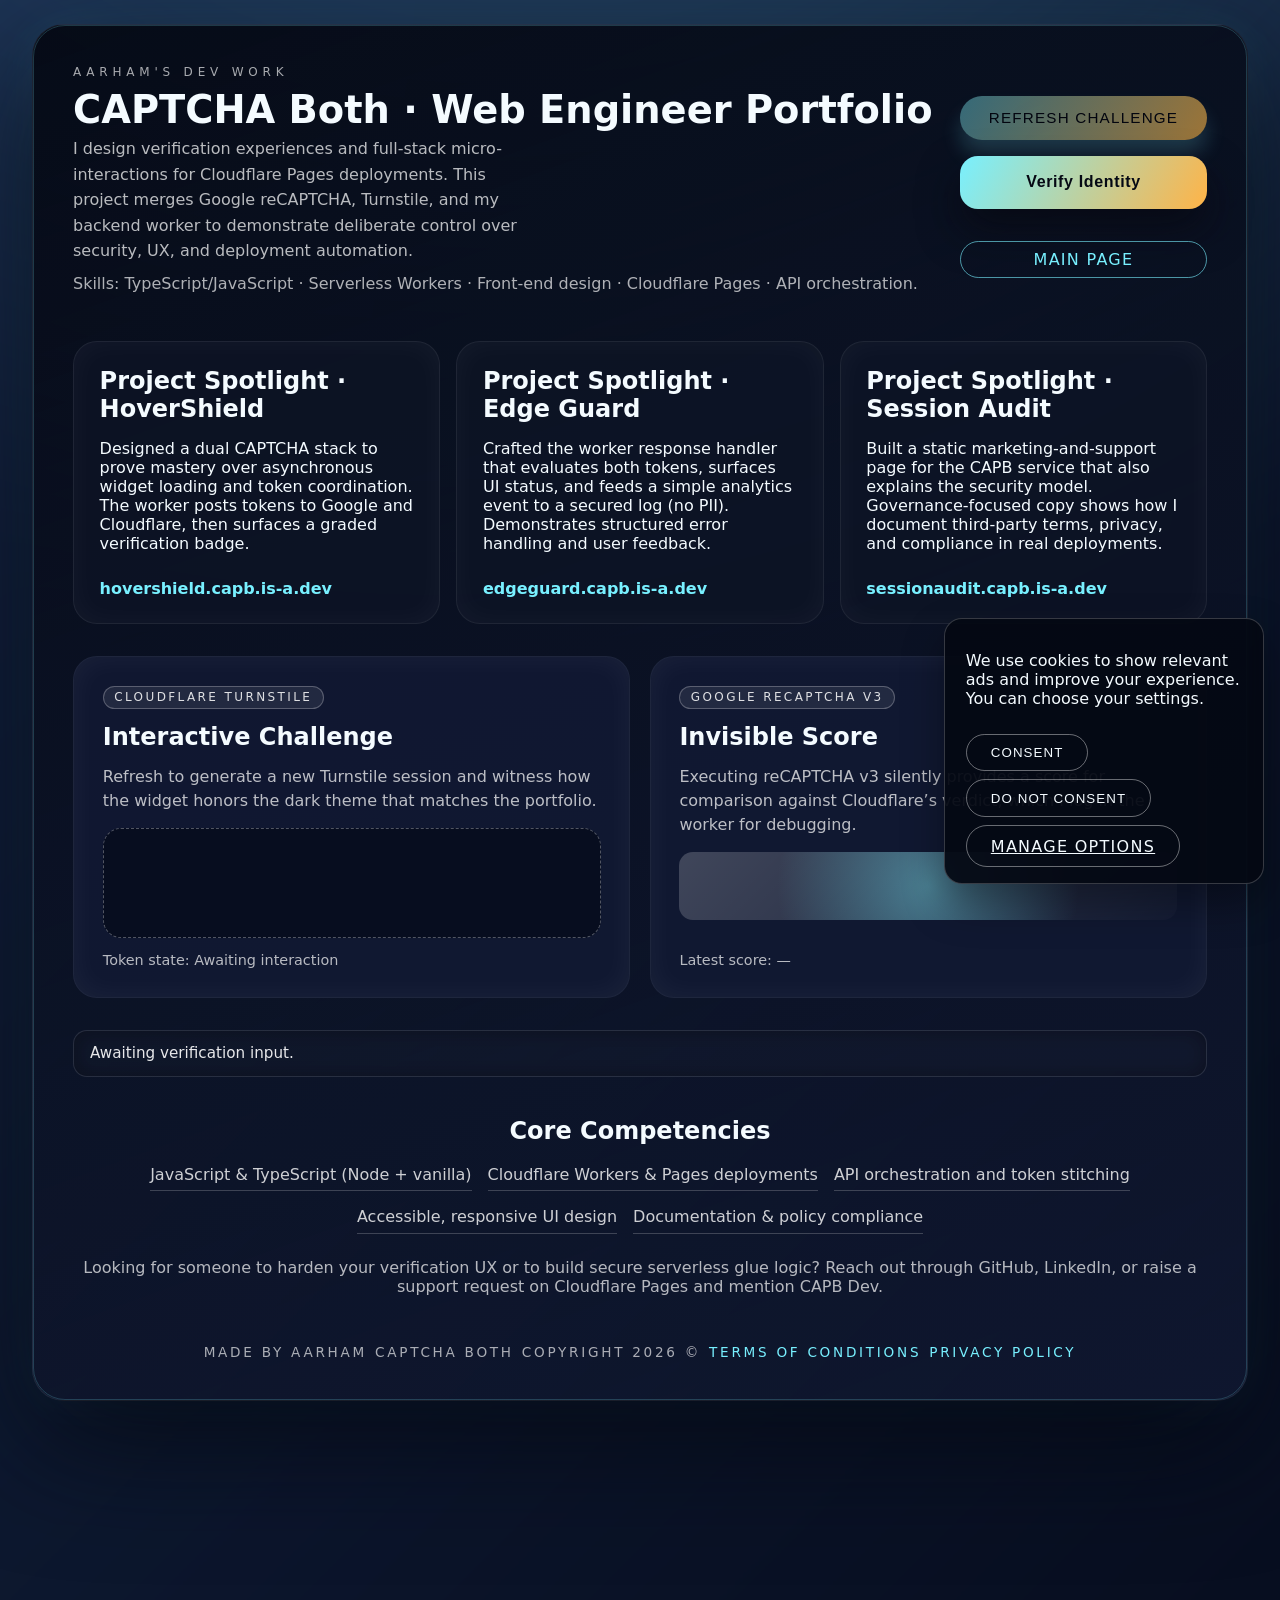
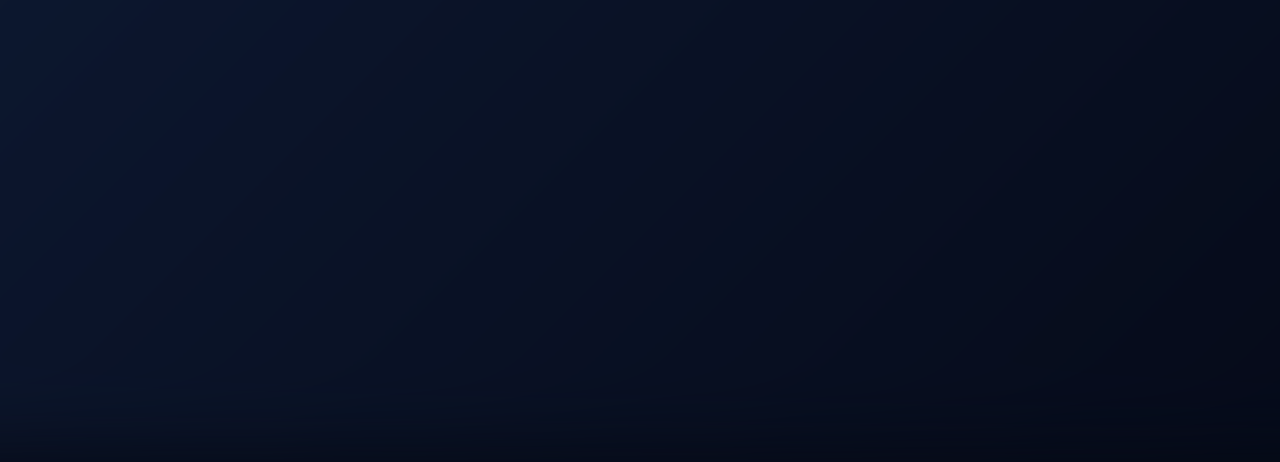
==== captcha-both/index.html @ 3147a65a "Add files via upload" ====
<!DOCTYPE html>
<html lang="en">
<head>
  <meta charset="UTF-8">
  <meta name="viewport" content="width=device-width, initial-scale=1.0">
  <meta name="google-site-verification" content="TSkqSto0ngoAHLoH8UAS4XFuT3TSvKH3284dO1LXNNM" />
  <meta name="google-adsense-account" content="ca-pub-5995683832318241">

  <!-- Meta description for Google -->
  <meta name="description" content="CAPTCHA Both — Combined CAPTCHA portfolio using Google reCAPTCHA & Cloudflare Turnstile.">

  <!-- Ensure Google indexes the page -->
  <meta name="robots" content="index, follow">

  <!-- Your site title -->
  <title>CAPTCHA Both</title>

  <!-- Structured data to tell Google the site name & publisher -->
  <script type="application/ld+json">
  {
    "@context": "https://schema.org",
    "@type": "WebSite",
    "name": "CAPTCHA Both",
    "url": "https://capb.pages.dev",
    "description": "CAPTCHA Both — Combined CAPTCHA portfolio using Google reCAPTCHA & Cloudflare Turnstile.",
    "publisher": {
      "@type": "Organization",
      "name": "CAPTCHA Both",
      "logo": {
        "@type": "ImageObject",
        "url": "https://capb.pages.dev/path-to-your-logo.png"
      }
    }
  }
  </script>

  <link rel="stylesheet" href="functions/styles.css">

  <!-- Google reCAPTCHA v3 -->
  <script src="https://www.google.com/recaptcha/api.js?render=6LeRLJ8sAAAAAA6jkHFY29brzKRXYFgcIZKvDVpL"></script>

  <!-- Cloudflare Turnstile -->
  <script src="https://challenges.cloudflare.com/turnstile/v0/api.js" async defer></script>
</head>
<body>
  <div class="app-shell">
    <header class="hero">
      <div>
        <p class="hero__eyebrow">AARHAM'S DEV WORK</p>
        <h1>CAPTCHA Both · Web Engineer Portfolio</h1>
        <p class="hero__subhead">
          I design verification experiences and full-stack micro-interactions for Cloudflare Pages deployments. This project merges Google reCAPTCHA, Turnstile, and my backend worker to demonstrate deliberate control over security, UX, and deployment automation.
        </p>
        <p class="hero__body">
          Skills: TypeScript/JavaScript · Serverless Workers · Front-end design · Cloudflare Pages · API orchestration.
        </p>
      </div>
      <div class="hero__cta">
        <button id="refreshBtn" class="hero__button">Refresh Challenge</button>
        <button id="verifyBtn" class="primary-button">Verify Identity</button>
        <a class="main-page-btn" href="index.html" aria-disabled="true" tabindex="-1">Main Page</a>
      </div>
    </header>

    <section class="portfolio">
      <article class="portfolio__card">
        <h2>Project Spotlight · HoverShield</h2>
        <p>
          Designed a dual CAPTCHA stack to prove mastery over asynchronous widget loading and token coordination. The worker posts tokens to Google and Cloudflare, then surfaces a graded verification badge.
        </p>
        <a class="portfolio__link" href="https://hovershield.capb.is-a.dev" target="_blank" rel="noreferrer noopener">hovershield.capb.is-a.dev</a>
      </article>
      <article class="portfolio__card">
        <h2>Project Spotlight · Edge Guard</h2>
        <p>
          Crafted the worker response handler that evaluates both tokens, surfaces UI status, and feeds a simple analytics event to a secured log (no PII). Demonstrates structured error handling and user feedback.
        </p>
        <a class="portfolio__link" href="https://edgeguard.capb.is-a.dev" target="_blank" rel="noreferrer noopener">edgeguard.capb.is-a.dev</a>
      </article>
      <article class="portfolio__card">
        <h2>Project Spotlight · Session Audit</h2>
        <p>
          Built a static marketing-and-support page for the CAPB service that also explains the security model. Governance-focused copy shows how I document third-party terms, privacy, and compliance in real deployments.
        </p>
        <a class="portfolio__link" href="https://sessionaudit.capb.is-a.dev" target="_blank" rel="noreferrer noopener">sessionaudit.capb.is-a.dev</a>
      </article>
    </section>

    <section class="card-grid">
      <article class="captcha-card card--turnstile">
        <div class="card__badge">Cloudflare Turnstile</div>
        <h2>Interactive Challenge</h2>
        <p class="card__desc">
          Refresh to generate a new Turnstile session and witness how the widget honors the dark theme that matches the portfolio.
        </p>
        <div id="turnstile-target" class="turnstile-placeholder"></div>
        <p class="card__status">
          Token state: <span id="turnstile-status">Awaiting interaction</span>
        </p>
      </article>

      <article class="captcha-card card--recaptcha">
        <div class="card__badge">Google reCAPTCHA v3</div>
        <h2>Invisible Score</h2>
        <p class="card__desc">
          Executing reCAPTCHA v3 silently provides a score for comparison against Cloudflare’s verdict, which I log in the worker for debugging.
        </p>
        <div class="recaptcha-pulse" aria-hidden="true"></div>
        <p class="card__status">
          Latest score: <span id="google-score">—</span>
        </p>
      </article>
    </section>

    <div id="metaStatus" class="status-panel" data-state="neutral">Awaiting verification input.</div>

    <section class="skills">
      <h2>Core Competencies</h2>
      <ul>
        <li>JavaScript &amp; TypeScript (Node + vanilla)</li>
        <li>Cloudflare Workers &amp; Pages deployments</li>
        <li>API orchestration and token stitching</li>
        <li>Accessible, responsive UI design</li>
        <li>Documentation &amp; policy compliance</li>
      </ul>
    </section>

    <section class="contact">
      <p>
        Looking for someone to harden your verification UX or to build secure serverless glue logic? Reach out through GitHub, LinkedIn, or raise a support request on Cloudflare Pages and mention CAPB Dev.
      </p>
    </section>

    <section class="cookie-banner" id="cookieBanner">
      <div class="cookie-content">
        <p>
          We use cookies to show relevant ads and improve your experience. You can choose your settings.
        </p>
        <div class="cookie-actions">
          <button id="cookieAccept" class="ghost-button">Consent</button>
          <button id="cookieDeny" class="ghost-button">Do not consent</button>
          <a class="ghost-button" href="legal.html#privacy" target="_blank" rel="noreferrer noopener">Manage options</a>
        </div>
      </div>
    </section>

    <footer class="footer">
      <span>Made By Aarham</span>
      <span>CAPTCHA Both</span>
      <span>Copyright 2026 ©</span>
      <a href="legal.html#terms">Terms of Conditions</a>
      <a href="legal.html#privacy">Privacy Policy</a>
    </footer>
  </div>

  <script type="text/javascript">
    var infolinks_pid = 3444647;
    var infolinks_wsid = 0;
  </script>
  <script type="text/javascript" src="http://resources.infolinks.com/js/infolinks_main.js"></script>
  <script>
    const refreshBtn = document.getElementById('refreshBtn');
    const verifyBtn = document.getElementById('verifyBtn');
    const statusPanel = document.getElementById('metaStatus');
    const turnstileStatus = document.getElementById('turnstile-status');
    const googleScore = document.getElementById('google-score');
    let turnstileToken = '';
    let turnstileWidgetId = null;

    function statusUpdate(message, state = 'neutral') {
      statusPanel.textContent = message;
      statusPanel.dataset.state = state;
    }

    window.handleTurnstileSuccess = token => {
      turnstileToken = token;
      turnstileStatus.textContent = 'Captured';
      statusUpdate('Turnstile challenge solved.', 'success');
    };

    function initTurnstile() {
      if (!window.turnstile) {
        setTimeout(initTurnstile, 200);
        return;
      }

      turnstileWidgetId = window.turnstile.render('#turnstile-target', {
        sitekey: '0x4AAAAAACyY1984PF9y__1x',
        callback: 'handleTurnstileSuccess',
        'error-callback': () => {
          turnstileStatus.textContent = 'Error';
          statusUpdate('Turnstile widget failed to load.', 'error');
        },
        theme: 'dark'
      });
    }

    function resetChallenges() {
      if (typeof window.turnstile !== 'undefined' && turnstileWidgetId !== null) {
        window.turnstile.reset(turnstileWidgetId);
      }
      turnstileToken = '';
      turnstileStatus.textContent = 'Refreshing';
      googleScore.textContent = '—';
      statusUpdate('Challenges refreshed.', 'info');
    }

    refreshBtn.addEventListener('click', () => {
      resetChallenges();
    });

    verifyBtn.addEventListener('click', () => {
      if (!turnstileToken) {
        statusUpdate('Complete the Turnstile challenge before verifying.', 'warn');
        return;
      }

      statusUpdate('Gathering Google reCAPTCHA score...', 'info');
      grecaptcha.ready(async () => {
        try {
          const googleToken = await grecaptcha.execute('6LeRLJ8sAAAAAA6jkHFY29brzKRXYFgcIZKvDVpL', { action: 'submit' });
          const response = await fetch('/verify', {
            method: 'POST',
            headers: { 'Content-Type': 'application/json' },
            body: JSON.stringify({ googleToken, turnstileToken })
          });

          const data = await response.json();
          googleScore.textContent = data.google.score?.toFixed(2) ?? '—';

          const googlePass = data.google.success && data.google.score >= 0.5;
          const turnstilePass = data.turnstile.success;

          if (googlePass && turnstilePass) {
            statusUpdate('Verified on both layers — human confirmed.', 'success');
          } else if (!turnstilePass) {
            statusUpdate('Turnstile validation failed. Refresh and retry.', 'error');
          } else {
            statusUpdate('reCAPTCHA score too low. Interaction looks automated.', 'warn');
          }
        } catch (err) {
          console.error('Verification error', err);
          statusUpdate('Verification service unreachable.', 'error');
        }
      });
    });

    initTurnstile();

    const cookieBanner = document.getElementById('cookieBanner');
    const cookieAccept = document.getElementById('cookieAccept');
    const cookieDeny = document.getElementById('cookieDeny');
    const COOKIE_KEY = 'capb_cookie_accept';

    function hideCookieBanner() {
      if (cookieBanner) {
        cookieBanner.classList.add('hidden');
      }
    }

    if (cookieBanner) {
      const stored = localStorage.getItem(COOKIE_KEY);
      if (stored === 'accepted' || stored === 'denied') {
        hideCookieBanner();
      }
    }

    if (cookieAccept) {
      cookieAccept.addEventListener('click', () => {
        localStorage.setItem(COOKIE_KEY, 'accepted');
        hideCookieBanner();
      });
    }

    if (cookieDeny) {
      cookieDeny.addEventListener('click', () => {
        localStorage.setItem(COOKIE_KEY, 'denied');
        hideCookieBanner();
      });
    }
  </script>
</body>
</html>
---- captcha-both/functions/styles.css ----
:root {
  --bg-dark: #050914;
  --bg-glow: radial-gradient(circle at top, rgba(110, 201, 255, 0.3), transparent 45%);
  --panel: rgba(18, 26, 52, 0.85);
  --panel-outline: rgba(113, 199, 255, 0.5);
  --accent: #78f0ff;
  --accent-strong: #ffb347;
  --status-warn: #fdd835;
  --status-error: #ff6b6b;
  --status-success: #4ade80;
  font-family: 'Space Grotesk', 'Inter', system-ui, sans-serif;
}

*,
*::before,
*::after {
  box-sizing: border-box;
}

html {
  scroll-behavior: smooth;
}

body {
  margin: 0;
  min-height: 100vh;
  background: var(--bg-dark);
  color: #f4fbff;
  display: flex;
  align-items: stretch;
  justify-content: center;
  padding: 1.5rem;
  position: relative;
  overflow-y: auto;
  overscroll-behavior: contain;
}

body::before {
  content: '';
  position: absolute;
  inset: -40%;
  background: var(--bg-glow), linear-gradient(135deg, rgba(32, 55, 98, 0.75), rgba(3, 7, 20, 1));
  animation: pulse 12s ease-in-out infinite;
  filter: blur(40px);
  z-index: 0;
}

@keyframes pulse {
  0% { transform: scale(1) translateY(0); }
  50% { transform: scale(1.2) translateY(-12px); }
  100% { transform: scale(1) translateY(0); }
}

.app-shell {
  width: min(1400px, 95vw);
  position: relative;
  z-index: 1;
  padding: 2.5rem;
  border-radius: 32px;
  background: linear-gradient(160deg, rgba(5, 9, 20, 0.95), rgba(18, 26, 52, 0.7));
  border: 1px solid rgba(255, 255, 255, 0.08);
  box-shadow: 0 40px 120px rgba(5, 9, 20, 0.85), 0 0 40px rgba(120, 240, 255, 0.08);
  margin-bottom: 3rem;
}

.app-shell::after {
  content: '';
  position: absolute;
  inset: 0;
  pointer-events: none;
  border-radius: 32px;
  border: 1px solid rgba(120, 240, 255, 0.2);
  mix-blend-mode: screen;
}

.hero {
  display: flex;
  align-items: center;
  justify-content: space-between;
  gap: 1rem;
  margin-bottom: 2rem;
}

.hero__eyebrow {
  font-size: 0.75rem;
  letter-spacing: 0.4em;
  text-transform: uppercase;
  color: rgba(255, 255, 255, 0.65);
  margin: 0 0 0.5rem;
}

.hero h1 {
  margin: 0;
  font-size: clamp(2.2rem, 3vw, 2.9rem);
}

.hero__subhead {
  margin: 0.25rem 0 0;
  max-width: 46ch;
  color: rgba(255, 255, 255, 0.72);
  line-height: 1.6;
}

.hero__body {
  margin-top: 0.6rem;
  color: rgba(255, 255, 255, 0.68);
}

.hero__cta {
  display: flex;
  flex-direction: column;
  gap: 1rem;
}

.hero__button {
  border: none;
  border-radius: 999px;
  padding: 0.85rem 1.8rem;
  font-size: 0.95rem;
  letter-spacing: 0.08em;
  text-transform: uppercase;
  background: linear-gradient(120deg, rgba(120, 240, 255, 0.4), rgba(255, 183, 71, 0.6));
  color: #03050f;
  box-shadow: 0 15px 20px rgba(120, 240, 255, 0.18);
  cursor: pointer;
  transition: transform 0.3s ease, box-shadow 0.3s ease;
}

.hero__button:hover {
  transform: translateY(-2px);
  box-shadow: 0 20px 30px rgba(120, 240, 255, 0.3);
}

.ghost-button {
  border: 1px solid rgba(255, 255, 255, 0.4);
  background: transparent;
  border-radius: 999px;
  padding: 0.65rem 1.5rem;
  color: #f4fbff;
  text-transform: uppercase;
  letter-spacing: 0.08em;
  cursor: pointer;
  transition: transform 0.2s ease;
}

.ghost-button:hover {
  transform: translateY(-2px);
  border-color: rgba(120, 240, 255, 0.8);
}

.card-grid {
  display: grid;
  grid-template-columns: repeat(auto-fit, minmax(280px, 1fr));
  gap: 1.2rem;
  margin-bottom: 2rem;
}

.portfolio {
  display: grid;
  grid-template-columns: repeat(auto-fit, minmax(260px, 1fr));
  gap: 1rem;
  margin-bottom: 2rem;
}

.portfolio__card {
  background: rgba(14, 20, 38, 0.8);
  border-radius: 24px;
  padding: 1.6rem;
  border: 1px solid rgba(255, 255, 255, 0.08);
  box-shadow: inset 0 0 30px rgba(255, 255, 255, 0.04);
}

.portfolio__card h2 {
  margin-top: 0;
  margin-bottom: 0.7rem;
}

.portfolio__link {
  color: var(--accent);
  font-weight: 600;
  text-decoration: none;
  display: inline-block;
  margin-top: 0.6rem;
  overflow-wrap: anywhere;
}

.captcha-card {
  background: var(--panel);
  border-radius: 24px;
  padding: 1.8rem;
  border: 1px solid rgba(255, 255, 255, 0.06);
  position: relative;
  overflow: hidden;
  min-height: 280px;
  display: flex;
  flex-direction: column;
  gap: 0.9rem;
  box-shadow: inset 0 0 30px rgba(255, 255, 255, 0.05);
}

.captcha-card::after {
  content: '';
  position: absolute;
  inset: auto -30% -40% 50%;
  background: radial-gradient(circle, rgba(255, 255, 255, 0.35), transparent 60%);
  filter: blur(18px);
  z-index: 0;
}

.captcha-card > * {
  position: relative;
  z-index: 2;
}

.card__badge {
  align-self: flex-start;
  padding: 0.2rem 0.65rem;
  border-radius: 999px;
  font-size: 0.75rem;
  letter-spacing: 0.2em;
  text-transform: uppercase;
  background: rgba(255, 255, 255, 0.08);
  border: 1px solid rgba(255, 255, 255, 0.25);
  color: rgba(255, 255, 255, 0.85);
}

.captcha-card h2 {
  margin: 0;
  font-size: 1.5rem;
}

.card__desc {
  margin: 0;
  color: rgba(255, 255, 255, 0.72);
  line-height: 1.5;
}

.turnstile-placeholder {
  min-height: 110px;
  border-radius: 18px;
  border: 1px dashed rgba(255, 255, 255, 0.3);
  display: flex;
  align-items: center;
  justify-content: center;
  background: rgba(3, 7, 20, 0.6);
  color: rgba(255, 255, 255, 0.5);
  font-size: 0.9rem;
  padding: 1rem;
}

.card__status {
  margin: auto 0 0;
  font-size: 0.9rem;
  color: rgba(255, 255, 255, 0.7);
}

.recaptcha-pulse {
  width: 100%;
  height: 68px;
  background: linear-gradient(135deg, rgba(255, 255, 255, 0.2), rgba(255, 255, 255, 0.02));
  border-radius: 14px;
  position: relative;
  overflow: hidden;
}

.recaptcha-pulse::after {
  content: '';
  position: absolute;
  inset: 0;
  background: radial-gradient(circle, rgba(120, 240, 255, 0.4), transparent 60%);
  animation: orbit 6s linear infinite;
}

@keyframes orbit {
  from {
    transform: translate(-40%, -40%);
  }
  to {
    transform: translate(40%, 40%);
  }
}

.primary-button {
  width: 100%;
  padding: 1.1rem;
  border-radius: 18px;
  border: none;
  background: linear-gradient(120deg, #78f0ff, #ffb347);
  color: #050914;
  font-size: 1rem;
  font-weight: 700;
  letter-spacing: 0.04em;
  cursor: pointer;
  box-shadow: 0 20px 40px rgba(7, 8, 16, 0.65);
  transition: transform 0.25s ease, box-shadow 0.25s ease;
  margin-bottom: 1rem;
}

.primary-button:hover {
  transform: translateY(-3px);
  box-shadow: 0 25px 45px rgba(7, 8, 16, 0.8);
}

.status-panel {
  padding: 0.85rem 1rem;
  border-radius: 14px;
  border: 1px solid rgba(255, 255, 255, 0.1);
  background: rgba(255, 255, 255, 0.02);
  font-size: 0.95rem;
  color: rgba(255, 255, 255, 0.9);
  transition: border-color 0.2s ease, color 0.2s ease, box-shadow 0.2s ease;
  box-shadow: inset 0 0 20px rgba(0, 0, 0, 0.35);
}

.status-panel[data-state='success'] {
  border-color: var(--status-success);
  color: var(--status-success);
}

.status-panel[data-state='warn'] {
  border-color: var(--status-warn);
  color: var(--status-warn);
}

.status-panel[data-state='error'] {
  border-color: var(--status-error);
  color: var(--status-error);
}

.status-panel[data-state='info'] {
  border-color: rgba(149, 233, 255, 0.75);
  color: rgba(149, 233, 255, 0.9);
}

.skills {
  margin-top: 2.5rem;
  text-align: center;
}

.skills ul {
  list-style: none;
  padding: 0;
  margin: 1rem 0 0;
  display: flex;
  flex-wrap: wrap;
  justify-content: center;
  gap: 1rem;
  color: rgba(255, 255, 255, 0.8);
}

.skills li {
  border-bottom: 1px solid rgba(255, 255, 255, 0.2);
  padding-bottom: 0.4rem;
}

.contact {
  margin-top: 1.5rem;
  text-align: center;
  color: rgba(255, 255, 255, 0.7);
}

.footer {
  margin: 3rem auto 0;
  font-size: 0.85rem;
  display: flex;
  flex-wrap: wrap;
  justify-content: center;
  gap: 0.5rem;
  color: rgba(255, 255, 255, 0.65);
  text-transform: uppercase;
  letter-spacing: 0.2em;
}

.main-page-btn {
  border: 1px solid rgba(120, 240, 255, 0.6);
  background: transparent;
  border-radius: 999px;
  padding: 0.5rem 1rem;
  color: #78f0ff;
  letter-spacing: 0.08em;
  text-transform: uppercase;
  text-decoration: none;
  display: inline-flex;
  align-items: center;
  justify-content: center;
  cursor: pointer;
  transition: transform 0.2s ease, border-color 0.2s ease;
}

.main-page-btn:hover {
  transform: translateY(-1px);
  border-color: rgba(255, 255, 255, 0.9);
}

.main-page-btn[disabled] {
  opacity: 0.35;
  border-color: rgba(255, 255, 255, 0.2);
  cursor: not-allowed;
}

.error-shell {
  min-height: 70vh;
  display: flex;
  align-items: center;
  justify-content: center;
  padding: 3rem 1rem;
  flex-direction: column;
  gap: 1.5rem;
  text-align: center;
}

.error-shell h1 {
  font-size: clamp(3rem, 6vw, 4rem);
  letter-spacing: 0.2em;
}

.error-shell p {
  max-width: 640px;
  color: rgba(255, 255, 255, 0.7);
  line-height: 1.7;
}

.error-actions {
  display: flex;
  flex-wrap: wrap;
  justify-content: center;
  gap: 1rem;
}
.footer a {
  color: var(--accent);
  text-decoration: none;
}

.footer a:hover {
  text-decoration: underline;
}

.cookie-banner {
  position: fixed;
  right: 1rem;
  bottom: 1rem;
  background: rgba(5, 9, 20, 0.95);
  padding: 1rem 1.3rem;
  border-radius: 18px;
  border: 1px solid rgba(255, 255, 255, 0.2);
  box-shadow: 0 20px 40px rgba(0, 0, 0, 0.35);
  max-width: 320px;
  display: flex;
  flex-direction: column;
  gap: 0.6rem;
  z-index: 20;
}

.cookie-content {
  display: flex;
  flex-direction: column;
  gap: 0.6rem;
}

.cookie-actions {
  display: flex;
  flex-wrap: wrap;
  gap: 0.5rem;
}

.cookie-banner.hidden {
  display: none;
}

.legal-content {
  max-width: 960px;
  margin: 0 auto;
  display: flex;
  flex-direction: column;
  gap: 1.25rem;
  color: rgba(255, 255, 255, 0.92);
}

.legal-content h1 {
  margin: 0;
  font-size: clamp(2rem, 3vw, 2.6rem);
}

.legal-content h2 {
  margin: 0;
  font-size: clamp(1.5rem, 2vw, 2rem);
  letter-spacing: 0.08em;
  text-transform: uppercase;
}

.legal-content p {
  margin: 0;
  line-height: 1.8;
  color: rgba(255, 255, 255, 0.75);
  text-align: justify;
}

.legal-content ul {
  padding-left: 1.25rem;
  color: rgba(255, 255, 255, 0.75);
}

.legal-content a {
  color: var(--accent);
}

.legal-actions {
  display: flex;
  flex-wrap: wrap;
  gap: 0.75rem;
  margin-top: 0.65rem;
}

.legal-actions a {
  display: inline-flex;
  align-items: center;
  justify-content: center;
  padding: 0.75rem 1.5rem;
  border-radius: 999px;
  background: rgba(120, 240, 255, 0.12);
  border: 1px solid rgba(120, 240, 255, 0.4);
  color: #78f0ff;
  letter-spacing: 0.1em;
  text-transform: uppercase;
  font-size: 0.7rem;
  text-decoration: none;
  transition: transform 0.2s ease, box-shadow 0.2s ease;
}

.legal-actions a:hover {
  transform: translateY(-1px);
  box-shadow: 0 8px 18px rgba(120, 240, 255, 0.25);
}

@media (max-width: 640px) {
  .app-shell {
    padding: 1.5rem;
  }
  .hero {
    flex-direction: column;
    align-items: flex-start;
  }
  .hero__button {
    width: 100%;
    text-align: center;
  }
}
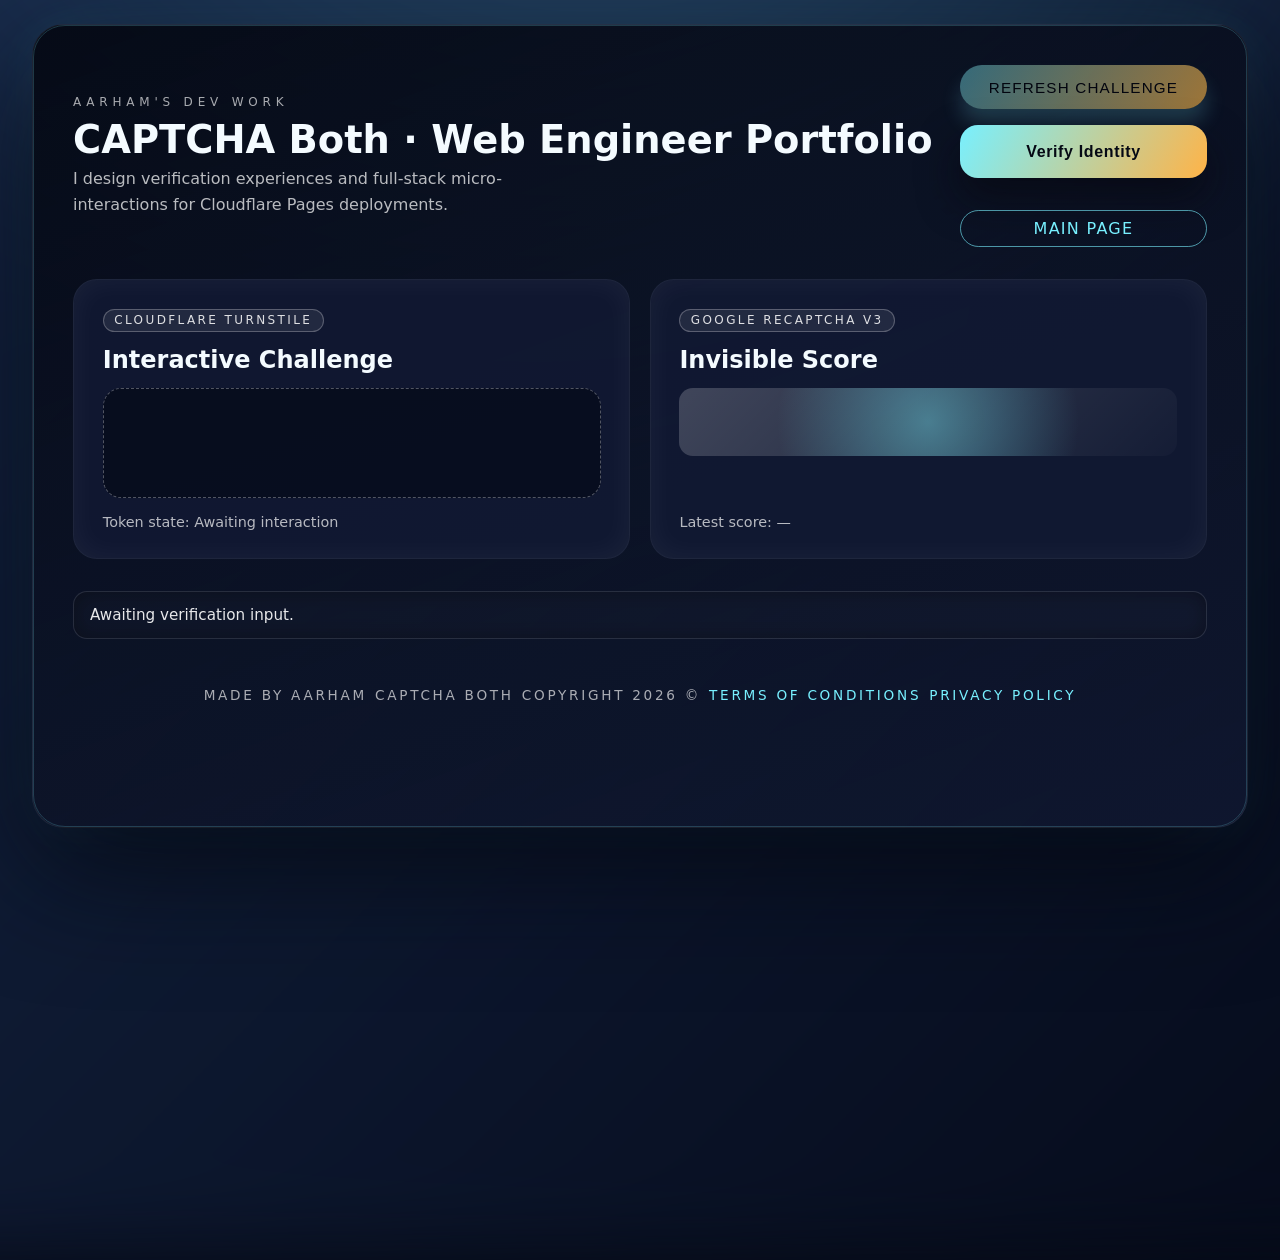
==== commit 5a503c21: "ADD PLACEHODEL ADDED PLACEHODEL SO YOU CAN PUT YOUR KEY IN GET YOU KEY FROM RECAPTCHA" ====
--- a/captcha-both/index.html
+++ b/captcha-both/index.html
@@ -5,42 +5,32 @@
   <meta name="viewport" content="width=device-width, initial-scale=1.0">
   <meta name="google-site-verification" content="TSkqSto0ngoAHLoH8UAS4XFuT3TSvKH3284dO1LXNNM" />
   <meta name="google-adsense-account" content="ca-pub-5995683832318241">
-
-  <!-- Meta description for Google -->
   <meta name="description" content="CAPTCHA Both — Combined CAPTCHA portfolio using Google reCAPTCHA & Cloudflare Turnstile.">
-
-  <!-- Ensure Google indexes the page -->
   <meta name="robots" content="index, follow">
 
-  <!-- Your site title -->
   <title>CAPTCHA Both</title>
 
-  <!-- Structured data to tell Google the site name & publisher -->
   <script type="application/ld+json">
   {
     "@context": "https://schema.org",
     "@type": "WebSite",
     "name": "CAPTCHA Both",
-    "url": "https://capb.pages.dev",
+    "url": "https://pages.dev",
     "description": "CAPTCHA Both — Combined CAPTCHA portfolio using Google reCAPTCHA & Cloudflare Turnstile.",
     "publisher": {
       "@type": "Organization",
-      "name": "CAPTCHA Both",
-      "logo": {
-        "@type": "ImageObject",
-        "url": "https://capb.pages.dev/path-to-your-logo.png"
-      }
+      "name": "CAPTCHA Both"
     }
   }
   </script>
 
   <link rel="stylesheet" href="functions/styles.css">
 
-  <!-- Google reCAPTCHA v3 -->
-  <script src="https://www.google.com/recaptcha/api.js?render=6LeRLJ8sAAAAAA6jkHFY29brzKRXYFgcIZKvDVpL"></script>
+  <!-- Google reCAPTCHA v3 - PLACEHOLDER -->
+  <script src="https://google.com"></script>
 
   <!-- Cloudflare Turnstile -->
-  <script src="https://challenges.cloudflare.com/turnstile/v0/api.js" async defer></script>
+  <script src="https://cloudflare.com" async defer></script>
 </head>
 <body>
   <div class="app-shell">
@@ -49,100 +39,33 @@
         <p class="hero__eyebrow">AARHAM'S DEV WORK</p>
         <h1>CAPTCHA Both · Web Engineer Portfolio</h1>
         <p class="hero__subhead">
-          I design verification experiences and full-stack micro-interactions for Cloudflare Pages deployments. This project merges Google reCAPTCHA, Turnstile, and my backend worker to demonstrate deliberate control over security, UX, and deployment automation.
-        </p>
-        <p class="hero__body">
-          Skills: TypeScript/JavaScript · Serverless Workers · Front-end design · Cloudflare Pages · API orchestration.
+          I design verification experiences and full-stack micro-interactions for Cloudflare Pages deployments.
         </p>
       </div>
       <div class="hero__cta">
         <button id="refreshBtn" class="hero__button">Refresh Challenge</button>
         <button id="verifyBtn" class="primary-button">Verify Identity</button>
-        <a class="main-page-btn" href="index.html" aria-disabled="true" tabindex="-1">Main Page</a>
+        <a class="main-page-btn" href="index.html">Main Page</a>
       </div>
     </header>
-
-    <section class="portfolio">
-      <article class="portfolio__card">
-        <h2>Project Spotlight · HoverShield</h2>
-        <p>
-          Designed a dual CAPTCHA stack to prove mastery over asynchronous widget loading and token coordination. The worker posts tokens to Google and Cloudflare, then surfaces a graded verification badge.
-        </p>
-        <a class="portfolio__link" href="https://hovershield.capb.is-a.dev" target="_blank" rel="noreferrer noopener">hovershield.capb.is-a.dev</a>
-      </article>
-      <article class="portfolio__card">
-        <h2>Project Spotlight · Edge Guard</h2>
-        <p>
-          Crafted the worker response handler that evaluates both tokens, surfaces UI status, and feeds a simple analytics event to a secured log (no PII). Demonstrates structured error handling and user feedback.
-        </p>
-        <a class="portfolio__link" href="https://edgeguard.capb.is-a.dev" target="_blank" rel="noreferrer noopener">edgeguard.capb.is-a.dev</a>
-      </article>
-      <article class="portfolio__card">
-        <h2>Project Spotlight · Session Audit</h2>
-        <p>
-          Built a static marketing-and-support page for the CAPB service that also explains the security model. Governance-focused copy shows how I document third-party terms, privacy, and compliance in real deployments.
-        </p>
-        <a class="portfolio__link" href="https://sessionaudit.capb.is-a.dev" target="_blank" rel="noreferrer noopener">sessionaudit.capb.is-a.dev</a>
-      </article>
-    </section>
 
     <section class="card-grid">
       <article class="captcha-card card--turnstile">
         <div class="card__badge">Cloudflare Turnstile</div>
         <h2>Interactive Challenge</h2>
-        <p class="card__desc">
-          Refresh to generate a new Turnstile session and witness how the widget honors the dark theme that matches the portfolio.
-        </p>
         <div id="turnstile-target" class="turnstile-placeholder"></div>
-        <p class="card__status">
-          Token state: <span id="turnstile-status">Awaiting interaction</span>
-        </p>
+        <p class="card__status">Token state: <span id="turnstile-status">Awaiting interaction</span></p>
       </article>
 
       <article class="captcha-card card--recaptcha">
         <div class="card__badge">Google reCAPTCHA v3</div>
         <h2>Invisible Score</h2>
-        <p class="card__desc">
-          Executing reCAPTCHA v3 silently provides a score for comparison against Cloudflare’s verdict, which I log in the worker for debugging.
-        </p>
         <div class="recaptcha-pulse" aria-hidden="true"></div>
-        <p class="card__status">
-          Latest score: <span id="google-score">—</span>
-        </p>
+        <p class="card__status">Latest score: <span id="google-score">—</span></p>
       </article>
     </section>
 
     <div id="metaStatus" class="status-panel" data-state="neutral">Awaiting verification input.</div>
-
-    <section class="skills">
-      <h2>Core Competencies</h2>
-      <ul>
-        <li>JavaScript &amp; TypeScript (Node + vanilla)</li>
-        <li>Cloudflare Workers &amp; Pages deployments</li>
-        <li>API orchestration and token stitching</li>
-        <li>Accessible, responsive UI design</li>
-        <li>Documentation &amp; policy compliance</li>
-      </ul>
-    </section>
-
-    <section class="contact">
-      <p>
-        Looking for someone to harden your verification UX or to build secure serverless glue logic? Reach out through GitHub, LinkedIn, or raise a support request on Cloudflare Pages and mention CAPB Dev.
-      </p>
-    </section>
-
-    <section class="cookie-banner" id="cookieBanner">
-      <div class="cookie-content">
-        <p>
-          We use cookies to show relevant ads and improve your experience. You can choose your settings.
-        </p>
-        <div class="cookie-actions">
-          <button id="cookieAccept" class="ghost-button">Consent</button>
-          <button id="cookieDeny" class="ghost-button">Do not consent</button>
-          <a class="ghost-button" href="legal.html#privacy" target="_blank" rel="noreferrer noopener">Manage options</a>
-        </div>
-      </div>
-    </section>
 
     <footer class="footer">
       <span>Made By Aarham</span>
@@ -153,18 +76,13 @@
     </footer>
   </div>
 
-  <script type="text/javascript">
-    var infolinks_pid = 3444647;
-    var infolinks_wsid = 0;
-  </script>
-  <script type="text/javascript" src="http://resources.infolinks.com/js/infolinks_main.js"></script>
   <script>
     const refreshBtn = document.getElementById('refreshBtn');
     const verifyBtn = document.getElementById('verifyBtn');
     const statusPanel = document.getElementById('metaStatus');
     const turnstileStatus = document.getElementById('turnstile-status');
     const googleScore = document.getElementById('google-score');
-    let turnstileToken = '';
+    
     let turnstileWidgetId = null;
 
     function statusUpdate(message, state = 'neutral') {
@@ -172,112 +90,53 @@
       statusPanel.dataset.state = state;
     }
 
+    // Handle Turnstile Success
     window.handleTurnstileSuccess = token => {
-      turnstileToken = token;
       turnstileStatus.textContent = 'Captured';
       statusUpdate('Turnstile challenge solved.', 'success');
     };
 
+    // Initialize Turnstile with PLACEHOLDER
     function initTurnstile() {
-      if (!window.turnstile) {
-        setTimeout(initTurnstile, 200);
-        return;
+      if (window.turnstile) {
+        turnstileWidgetId = window.turnstile.render('#turnstile-target', {
+          sitekey: 'YOUR_TURNSTILE_KEY',
+          callback: 'handleTurnstileSuccess',
+          theme: 'dark'
+        });
       }
+    }
 
-      turnstileWidgetId = window.turnstile.render('#turnstile-target', {
-        sitekey: '0x4AAAAAACyY1984PF9y__1x',
-        callback: 'handleTurnstileSuccess',
-        'error-callback': () => {
-          turnstileStatus.textContent = 'Error';
-          statusUpdate('Turnstile widget failed to load.', 'error');
-        },
-        theme: 'dark'
+    // Google reCAPTCHA Execution
+    function runRecaptcha() {
+      grecaptcha.ready(function() {
+        grecaptcha.execute('YOUR_RECAPTCHA_KEY', {action: 'submit'}).then(function(token) {
+          googleScore.textContent = "Token Generated";
+          console.log("reCAPTCHA Token:", token);
+        });
       });
     }
 
-    function resetChallenges() {
-      if (typeof window.turnstile !== 'undefined' && turnstileWidgetId !== null) {
+    // Refresh Button Logic
+    refreshBtn.addEventListener('click', () => {
+      if (turnstileWidgetId !== null) {
         window.turnstile.reset(turnstileWidgetId);
+        turnstileStatus.textContent = 'Awaiting interaction';
       }
-      turnstileToken = '';
-      turnstileStatus.textContent = 'Refreshing';
-      googleScore.textContent = '—';
-      statusUpdate('Challenges refreshed.', 'info');
-    }
-
-    refreshBtn.addEventListener('click', () => {
-      resetChallenges();
+      runRecaptcha();
+      statusUpdate('Challenges refreshed.', 'neutral');
     });
 
+    // Verify Button Logic
     verifyBtn.addEventListener('click', () => {
-      if (!turnstileToken) {
-        statusUpdate('Complete the Turnstile challenge before verifying.', 'warn');
-        return;
-      }
-
-      statusUpdate('Gathering Google reCAPTCHA score...', 'info');
-      grecaptcha.ready(async () => {
-        try {
-          const googleToken = await grecaptcha.execute('6LeRLJ8sAAAAAA6jkHFY29brzKRXYFgcIZKvDVpL', { action: 'submit' });
-          const response = await fetch('/verify', {
-            method: 'POST',
-            headers: { 'Content-Type': 'application/json' },
-            body: JSON.stringify({ googleToken, turnstileToken })
-          });
-
-          const data = await response.json();
-          googleScore.textContent = data.google.score?.toFixed(2) ?? '—';
-
-          const googlePass = data.google.success && data.google.score >= 0.5;
-          const turnstilePass = data.turnstile.success;
-
-          if (googlePass && turnstilePass) {
-            statusUpdate('Verified on both layers — human confirmed.', 'success');
-          } else if (!turnstilePass) {
-            statusUpdate('Turnstile validation failed. Refresh and retry.', 'error');
-          } else {
-            statusUpdate('reCAPTCHA score too low. Interaction looks automated.', 'warn');
-          }
-        } catch (err) {
-          console.error('Verification error', err);
-          statusUpdate('Verification service unreachable.', 'error');
-        }
-      });
+      statusUpdate('Verifying tokens...', 'neutral');
+      // Logic for backend verification goes here
     });
 
-    initTurnstile();
-
-    const cookieBanner = document.getElementById('cookieBanner');
-    const cookieAccept = document.getElementById('cookieAccept');
-    const cookieDeny = document.getElementById('cookieDeny');
-    const COOKIE_KEY = 'capb_cookie_accept';
-
-    function hideCookieBanner() {
-      if (cookieBanner) {
-        cookieBanner.classList.add('hidden');
-      }
-    }
-
-    if (cookieBanner) {
-      const stored = localStorage.getItem(COOKIE_KEY);
-      if (stored === 'accepted' || stored === 'denied') {
-        hideCookieBanner();
-      }
-    }
-
-    if (cookieAccept) {
-      cookieAccept.addEventListener('click', () => {
-        localStorage.setItem(COOKIE_KEY, 'accepted');
-        hideCookieBanner();
-      });
-    }
-
-    if (cookieDeny) {
-      cookieDeny.addEventListener('click', () => {
-        localStorage.setItem(COOKIE_KEY, 'denied');
-        hideCookieBanner();
-      });
-    }
+    window.onload = () => {
+        initTurnstile();
+        runRecaptcha();
+    };
   </script>
 </body>
-</html>+</html>
